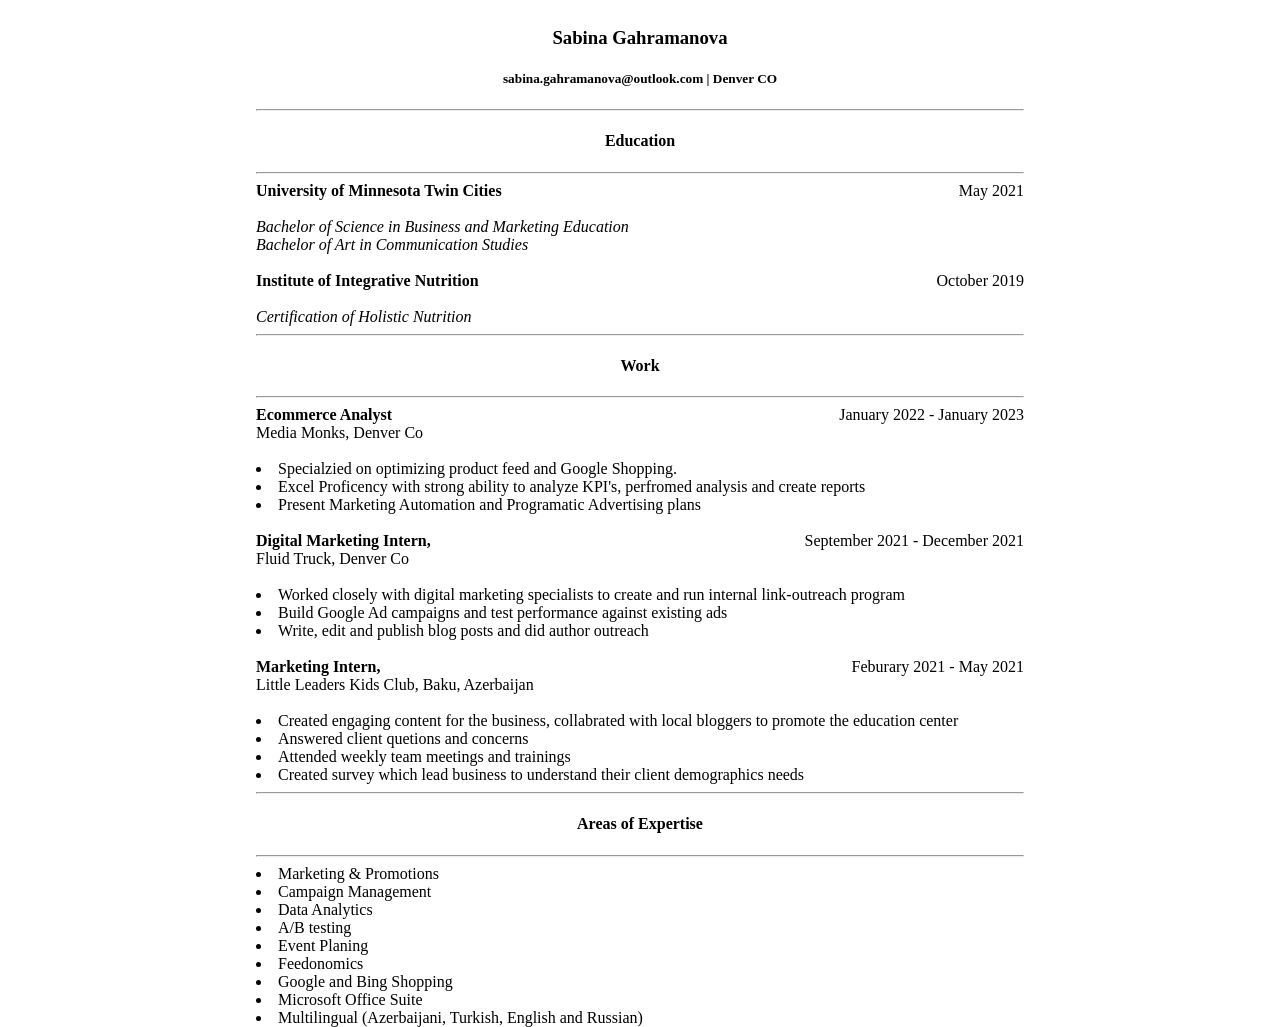
==== index.html @ 99fded69 "Rename resume.index.html to index.html" ====
<!DOCTYPE html>
<html lang="en">
    <head>
        <link rel="stylesheet" href="styles.css">
        <meta charset="UTF-8">
        <meta http-equiv="X-UA-Compatible" content="IE=edge">
        <meta name="viewport" content="width=device-width, initial-scale=1.0">
        <title>Document</title>
    </head>
    <body>   
        <div class="resume-container">
            <div class="contact-info">
                <h3>Sabina Gahramanova</h3>
                <h5>sabina.gahramanova@outlook.com | Denver CO</h5>
            </div>
            <hr>
            <div class="section-header">
                <h4>Education</h4>
            </div> 
            <hr>
            <div class="role-title">
                <div> 
                    <b>University of Minnesota Twin Cities</b>
                </div>
                <div>May 2021</div>
            </div>
            <p>
                <br>
                <i>Bachelor of Science in Business and Marketing Education</i>
            </p>
            <p>
                <i>Bachelor of Art in Communication Studies</i>
            </p>
            <br>
            <div class="role-title">
                <div> 
                    <b>Institute of Integrative Nutrition</b>
                </div>
                <div>October 2019</div>
            </div>
            <p>
                <br>
                <i>Certification of Holistic Nutrition</i>
            </p>
            <hr>
            <div class="section-header">
                <h4>Work</h4>
            </div>
            <hr>
            <div class="role-title">
                <div><b>Ecommerce Analyst</b> </div>
                <div>January 2022 - January 2023</div>
            </div>
            <p>
            Media Monks, Denver Co
            </p>
            <br>
            <li>
                Specialzied on optimizing product feed and Google Shopping.
            </li>
            <li>
                Excel Proficency with strong ability to analyze KPI's, perfromed analysis and create reports
            </li>
            <li>
                Present Marketing Automation and Programatic Advertising plans
            </li>
            <br>
            <div class="role-title">
                <div>
                    <b>Digital Marketing Intern,</b>
                </div>
            <div>September 2021 - December 2021</div>
            </div>
            <p>
                Fluid Truck, Denver Co
            </p>
            <br>
            <li>
                Worked closely with digital marketing specialists to create and run internal link-outreach program
            </li>
            <li>
                Build Google Ad campaigns and test performance against existing ads
            </li>
            <li>
                Write, edit and publish blog posts and did author outreach
            </li>
            <br>
            <div class="role-title">
                <div><b>Marketing Intern,</b></div>
                <div>Feburary 2021 - May 2021</div>
            </div>
            <p>
                Little Leaders Kids Club, Baku, Azerbaijan
            </p>
            <br>
            <li>
                Created engaging content for the business, collabrated with local bloggers to promote the education center
            </li>
            <li>
                Answered client quetions and concerns
            </li>
            <li>
                Attended weekly team meetings and trainings
            </li>
            <li>
                Created survey which lead business to understand their client demographics needs
            </li>
            <hr>
            <div class="section-header">
                <h4>Areas of Expertise</h4>
            </div>
            <hr>
            <li>
                Marketing & Promotions
            </li>
            <li>
                Campaign Management
            </li>
            <li>
                Data Analytics
            </li>
            <li>
                A/B testing
            </li>
            <li>
                Event Planing
            </li>
            <li>
                Feedonomics
            </li>
            <li>
                Google and Bing Shopping
            </li>
            <li>
                Microsoft Office Suite
            </li>
            <li>
                Multilingual (Azerbaijani, Turkish, English and Russian)
            </li>
        </div>
    </body>
</html>
---- styles.css ----
.resume-container {
    width: 60% ;
    left: 20%;
    position: absolute;
}

.contact-info {
    text-align: center;
}
.section-header {
    text-align: center;
}
.role-title {
    display: flex;
    justify-content: space-between;
}
p
{
  margin:0;
  padding:0;
  
}
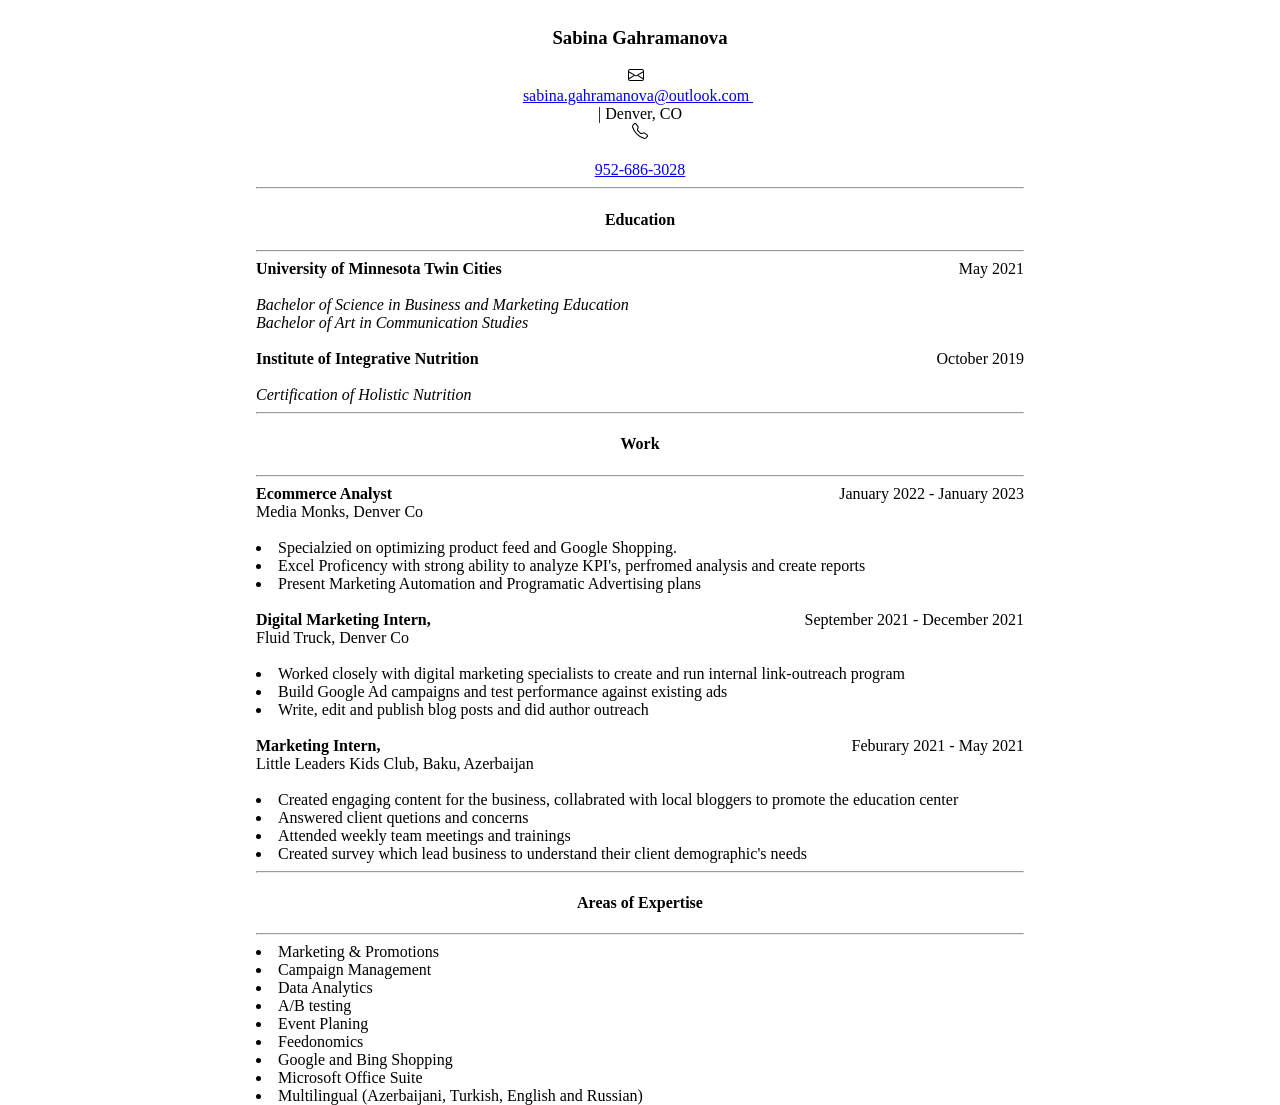
==== commit 34d2f1f9: "Update index.html" ====
--- a/index.html
+++ b/index.html
@@ -1,6 +1,8 @@
 <!DOCTYPE html>
 <html lang="en">
     <head>
+        <script src="https://ajax.googleapis.com/ajax/libs/jquery/3.6.3/jquery.min.js"></script>
+        <script src="resume-script.js"></script>
         <link rel="stylesheet" href="styles.css">
         <meta charset="UTF-8">
         <meta http-equiv="X-UA-Compatible" content="IE=edge">
@@ -10,8 +12,36 @@
     <body>   
         <div class="resume-container">
             <div class="contact-info">
-                <h3>Sabina Gahramanova</h3>
-                <h5>sabina.gahramanova@outlook.com | Denver CO</h5>
+                <div>
+                    <h3 class="sabina">Sabina Gahramanova</h3>
+                </div>
+                    
+                <div class="email">
+        
+                    <div>
+                        <svg xmlns="http://www.w3.org/2000/svg" width="16" height="16" fill="currentColor" class="bi bi-envelope" viewBox="0 0 16 16">
+                            <path d="M0 4a2 2 0 0 1 2-2h12a2 2 0 0 1 2 2v8a2 2 0 0 1-2 2H2a2 2 0 0 1-2-2V4Zm2-1a1 1 0 0 0-1 1v.217l7 4.2 7-4.2V4a1 1 0 0 0-1-1H2Zm13 2.383-4.708 2.825L15 11.105V5.383Zm-.034 6.876-5.64-3.471L8 9.583l-1.326-.795-5.64 3.47A1 1 0 0 0 2 13h12a1 1 0 0 0 .966-.741ZM1 11.105l4.708-2.897L1 5.383v5.722Z"/>
+                        </svg>
+                        &nbsp;
+                    </div>
+                    <a class="link-text" href="mailto:some@email.com" target="_blank" >sabina.gahramanova@outlook.com </a>
+                    &nbsp;
+                    <div> | Denver, CO</div>
+                </div>
+
+                <div class="number">
+                    <div>
+                        <svg xmlns="http://www.w3.org/2000/svg" width="16" height="16" fill="currentColor" class="bi bi-telephone" viewBox="0 0 16 16">
+                            <path d="M3.654 1.328a.678.678 0 0 0-1.015-.063L1.605 2.3c-.483.484-.661 1.169-.45 1.77a17.568 17.568 0 0 0 4.168 6.608 17.569 17.569 0 0 0 6.608 4.168c.601.211 1.286.033 1.77-.45l1.034-1.034a.678.678 0 0 0-.063-1.015l-2.307-1.794a.678.678 0 0 0-.58-.122l-2.19.547a1.745 1.745 0 0 1-1.657-.459L5.482 8.062a1.745 1.745 0 0 1-.46-1.657l.548-2.19a.678.678 0 0 0-.122-.58L3.654 1.328zM1.884.511a1.745 1.745 0 0 1 2.612.163L6.29 2.98c.329.423.445.974.315 1.494l-.547 2.19a.678.678 0 0 0 .178.643l2.457 2.457a.678.678 0 0 0 .644.178l2.189-.547a1.745 1.745 0 0 1 1.494.315l2.306 1.794c.829.645.905 1.87.163 2.611l-1.034 1.034c-.74.74-1.846 1.065-2.877.702a18.634 18.634 0 0 1-7.01-4.42 18.634 18.634 0 0 1-4.42-7.009c-.362-1.03-.037-2.137.703-2.877L1.885.511z"/>
+                        </svg>
+                    </div>
+                        &nbsp;
+                    <div>
+                        <a class="link-text" href="tel:9526863028">952-686-3028</a>
+                    </div>
+                </div>
+                    
+                    <!-- <h5>sabina.gahramanova@outlook.com | Denver CO</h5> -->
             </div>
             <hr>
             <div class="section-header">
@@ -19,9 +49,10 @@
             </div> 
             <hr>
             <div class="role-title">
-                <div> 
+                <div class="school"> 
                     <b>University of Minnesota Twin Cities</b>
                 </div>
+                
                 <div>May 2021</div>
             </div>
             <p>
@@ -33,7 +64,7 @@
             </p>
             <br>
             <div class="role-title">
-                <div> 
+                <div class="school2"> 
                     <b>Institute of Integrative Nutrition</b>
                 </div>
                 <div>October 2019</div>
@@ -103,7 +134,7 @@
                 Attended weekly team meetings and trainings
             </li>
             <li>
-                Created survey which lead business to understand their client demographics needs
+                Created survey which lead business to understand their client demographic's needs
             </li>
             <hr>
             <div class="section-header">
@@ -137,6 +168,7 @@
             <li>
                 Multilingual (Azerbaijani, Turkish, English and Russian)
             </li>
+    
         </div>
     </body>
 </html>
